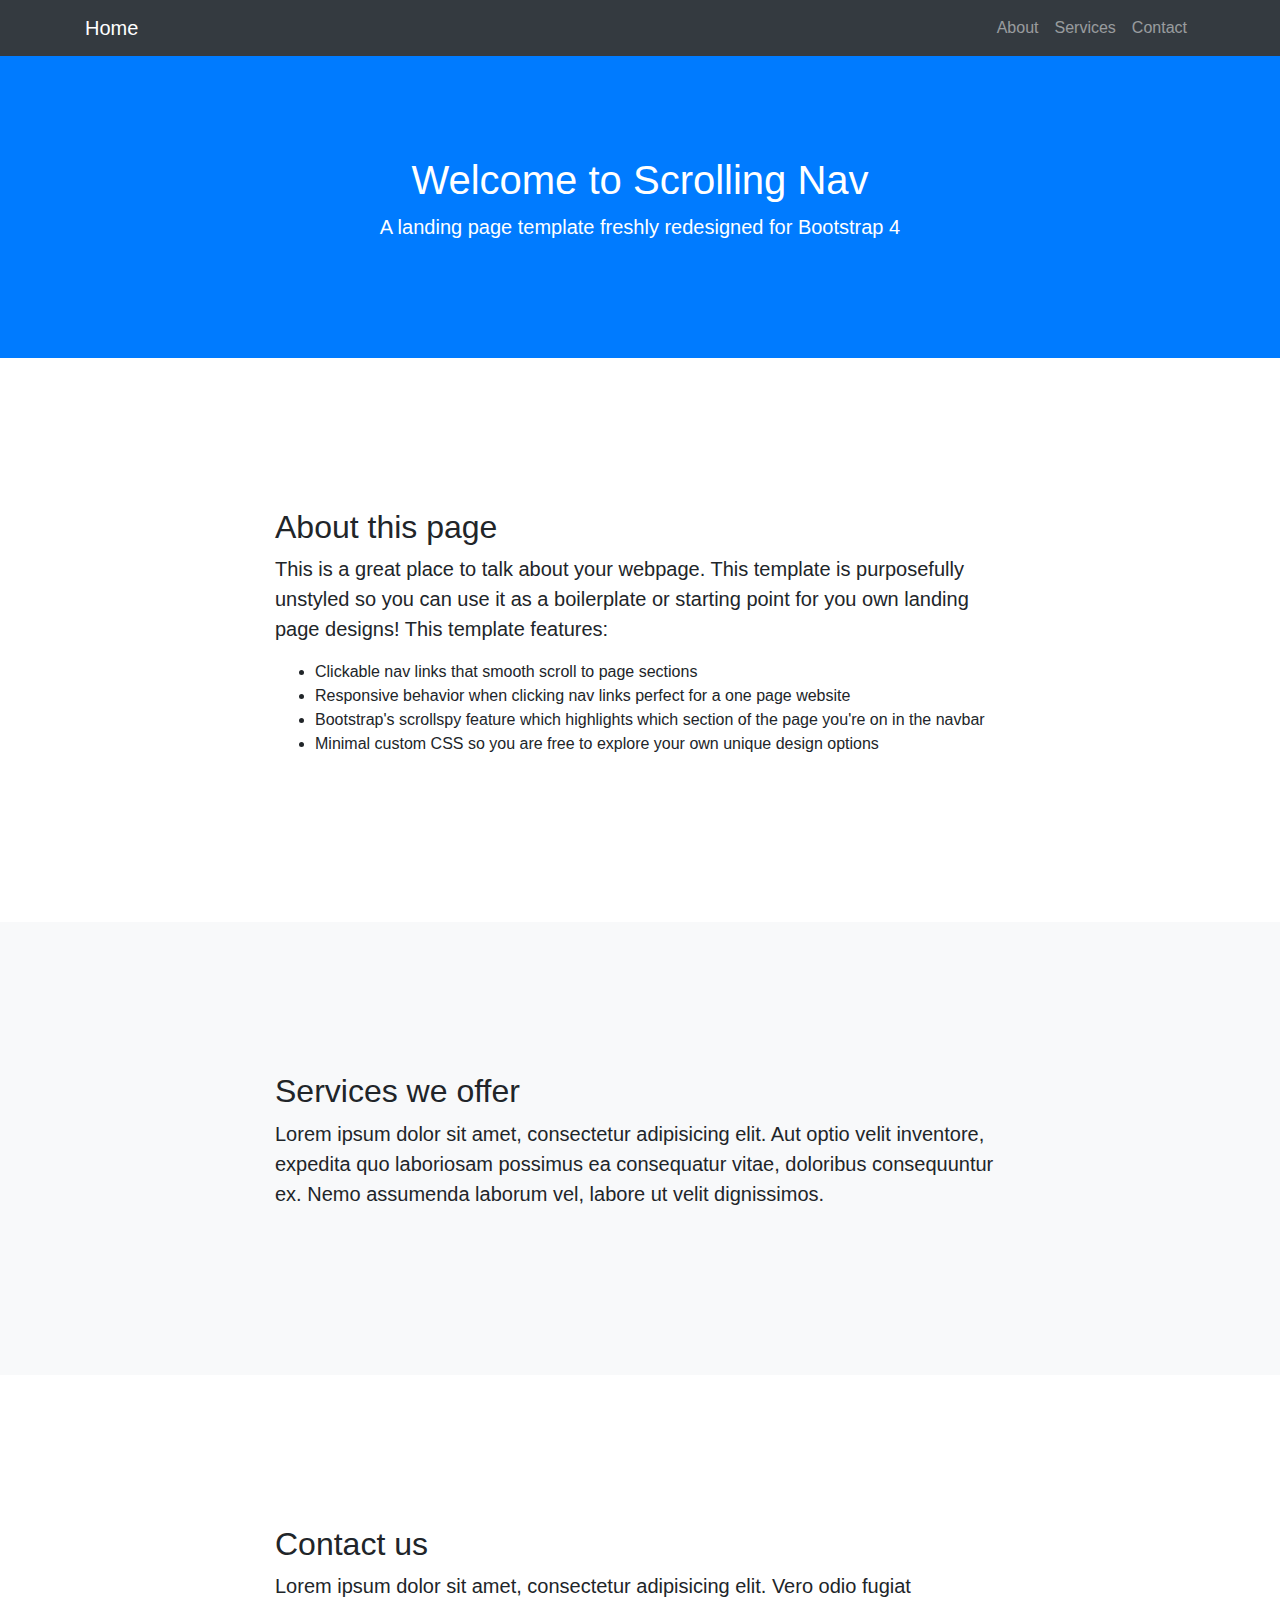
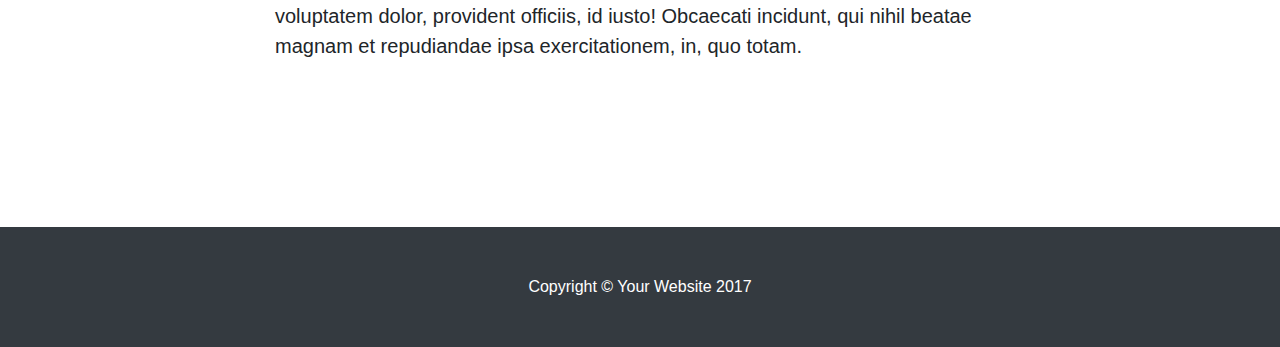
==== index.html @ d2bcd286 "Uploading all resources" ====
<!DOCTYPE html>
<html lang="en">

  <head>

    <meta charset="utf-8">
    <meta name="viewport" content="width=device-width, initial-scale=1, shrink-to-fit=no">
    <meta name="description" content="">
    <meta name="author" content="">

    <title>Scrolling Nav - Start Bootstrap Template</title>

    <!-- Bootstrap core CSS -->
    <link href="vendor/bootstrap/css/bootstrap.min.css" rel="stylesheet">

    <!-- Custom styles for this template -->
    <link href="css/scrolling-nav.css" rel="stylesheet">

  </head>

  <body id="page-top">

    <!-- Navigation -->
    <nav class="navbar navbar-expand-lg navbar-dark bg-dark fixed-top" id="mainNav">
      <div class="container">
        <a class="navbar-brand js-scroll-trigger" href="#page-top">Home</a>
        <button class="navbar-toggler" type="button" data-toggle="collapse" data-target="#navbarResponsive" aria-controls="navbarResponsive" aria-expanded="false" aria-label="Toggle navigation">
          <span class="navbar-toggler-icon"></span>
        </button>
        <div class="collapse navbar-collapse" id="navbarResponsive">
          <ul class="navbar-nav ml-auto">
            <li class="nav-item">
              <a class="nav-link js-scroll-trigger" href="#about">About</a>
            </li>
            <li class="nav-item">
              <a class="nav-link js-scroll-trigger" href="#services">Services</a>
            </li>
            <li class="nav-item">
              <a class="nav-link js-scroll-trigger" href="#contact">Contact</a>
            </li>
          </ul>
        </div>
      </div>
    </nav>

    <header class="bg-primary text-white">
      <div class="container text-center">
        <h1>Welcome to Scrolling Nav</h1>
        <p class="lead">A landing page template freshly redesigned for Bootstrap 4</p>
      </div>
    </header>

    <section id="about">
      <div class="container">
        <div class="row">
          <div class="col-lg-8 mx-auto">
            <h2>About this page</h2>
            <p class="lead">This is a great place to talk about your webpage. This template is purposefully unstyled so you can use it as a boilerplate or starting point for you own landing page designs! This template features:</p>
            <ul>
              <li>Clickable nav links that smooth scroll to page sections</li>
              <li>Responsive behavior when clicking nav links perfect for a one page website</li>
              <li>Bootstrap's scrollspy feature which highlights which section of the page you're on in the navbar</li>
              <li>Minimal custom CSS so you are free to explore your own unique design options</li>
            </ul>
          </div>
        </div>
      </div>
    </section>

    <section id="services" class="bg-light">
      <div class="container">
        <div class="row">
          <div class="col-lg-8 mx-auto">
            <h2>Services we offer</h2>
            <p class="lead">Lorem ipsum dolor sit amet, consectetur adipisicing elit. Aut optio velit inventore, expedita quo laboriosam possimus ea consequatur vitae, doloribus consequuntur ex. Nemo assumenda laborum vel, labore ut velit dignissimos.</p>
          </div>
        </div>
      </div>
    </section>

    <section id="contact">
      <div class="container">
        <div class="row">
          <div class="col-lg-8 mx-auto">
            <h2>Contact us</h2>
            <p class="lead">Lorem ipsum dolor sit amet, consectetur adipisicing elit. Vero odio fugiat voluptatem dolor, provident officiis, id iusto! Obcaecati incidunt, qui nihil beatae magnam et repudiandae ipsa exercitationem, in, quo totam.</p>
          </div>
        </div>
      </div>
    </section>

    <!-- Footer -->
    <footer class="py-5 bg-dark">
      <div class="container">
        <p class="m-0 text-center text-white">Copyright &copy; Your Website 2017</p>
      </div>
      <!-- /.container -->
    </footer>

    <!-- Bootstrap core JavaScript -->
    <script src="vendor/jquery/jquery.min.js"></script>
    <script src="vendor/bootstrap/js/bootstrap.bundle.min.js"></script>

    <!-- Plugin JavaScript -->
    <script src="vendor/jquery-easing/jquery.easing.min.js"></script>

    <!-- Custom JavaScript for this theme -->
    <script src="js/scrolling-nav.js"></script>

  </body>

</html>
---- css/scrolling-nav.css ----
/*!
 * Start Bootstrap - Scrolling Nav (https://startbootstrap.com/template-overviews/scrolling-nav)
 * Copyright 2013-2017 Start Bootstrap
 * Licensed under MIT (https://github.com/BlackrockDigital/startbootstrap-scrolling-nav/blob/master/LICENSE)
 */

header {
  padding: 154px 0 100px;
}

@media (min-width: 992px) {
  header {
    padding: 156px 0 100px;
  }
}

section {
  padding: 150px 0;
}
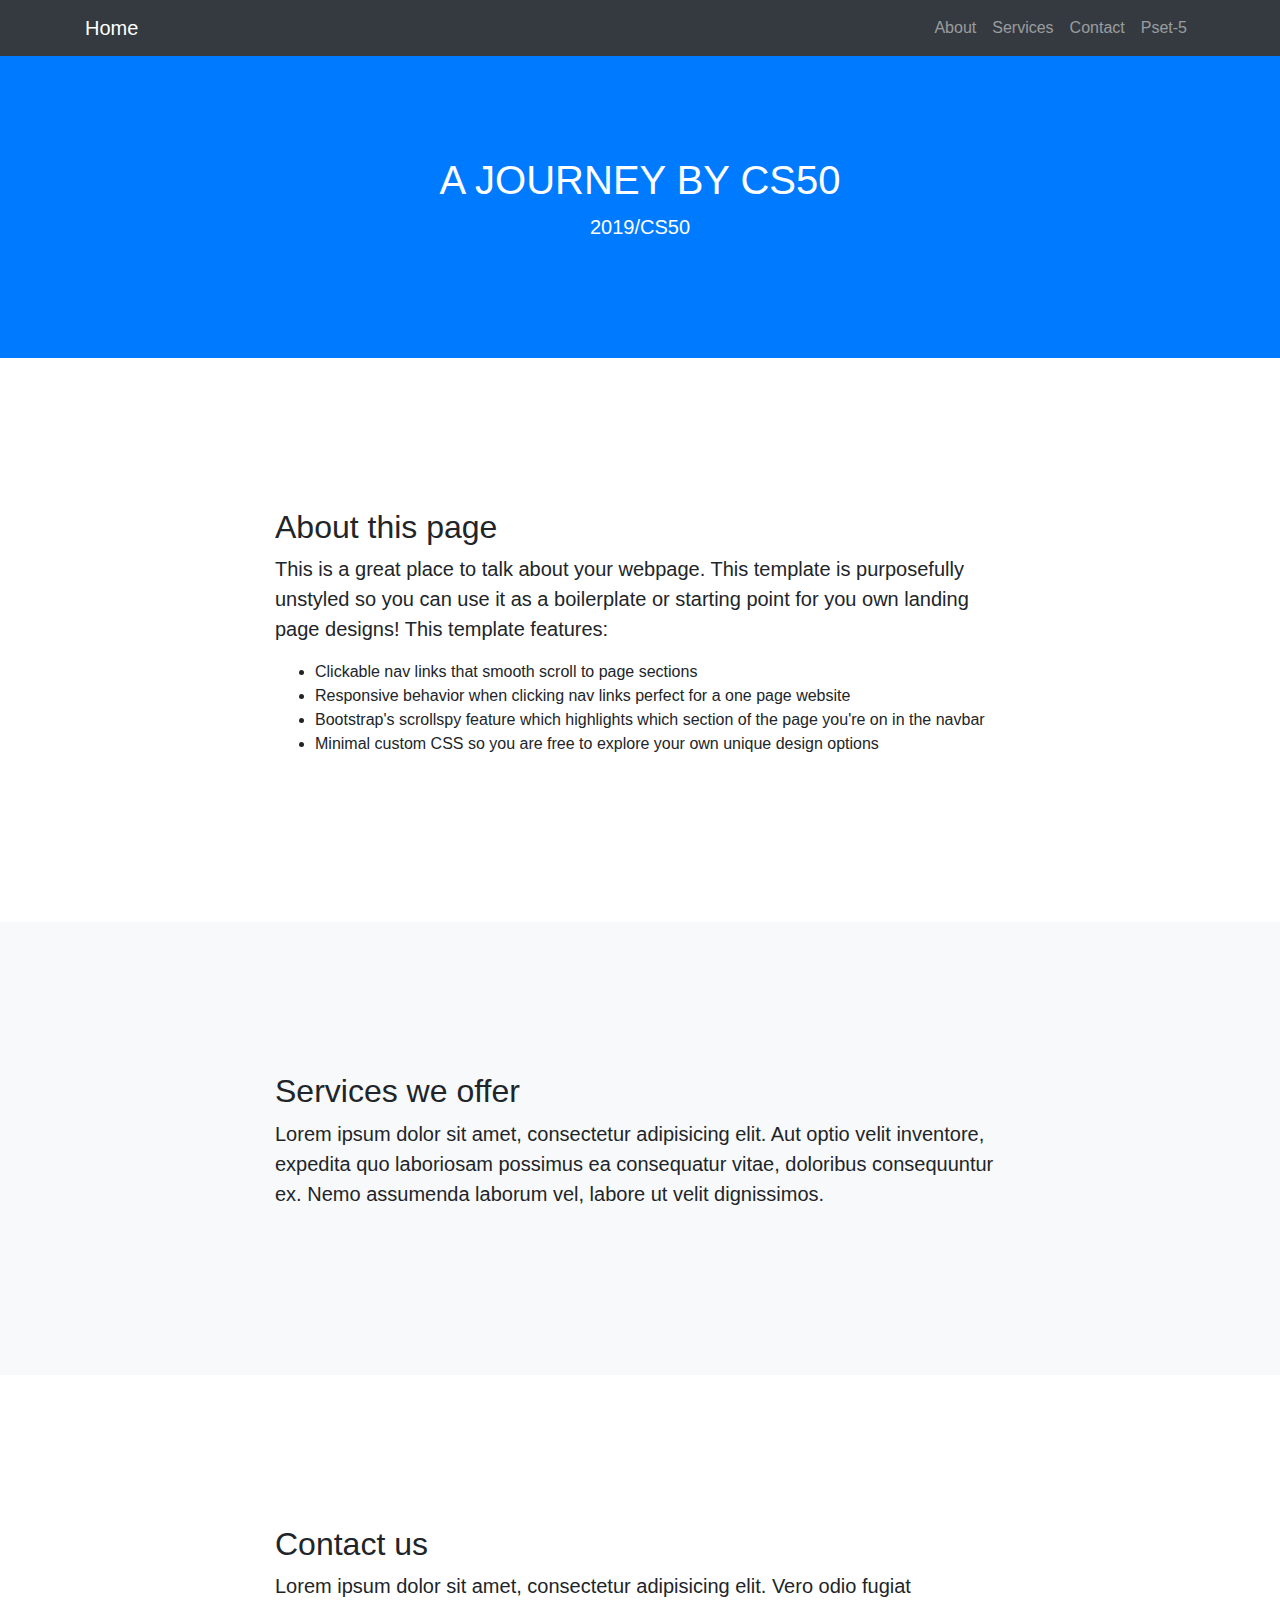
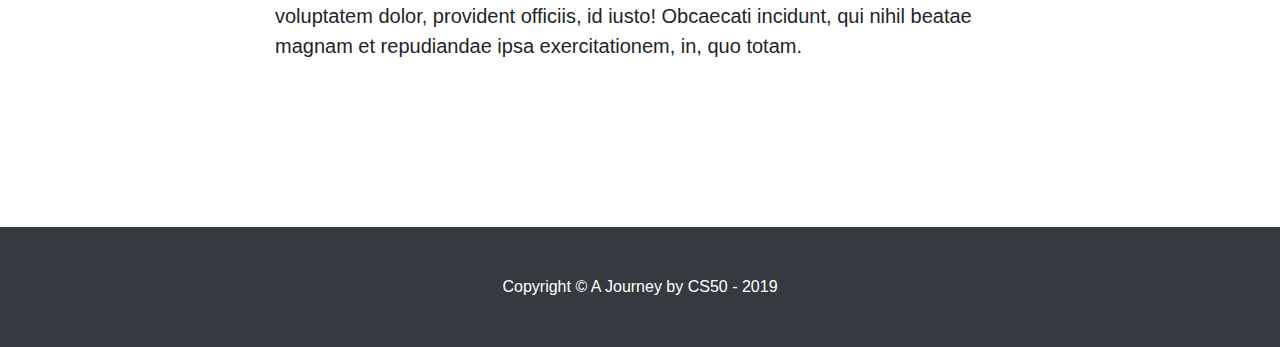
==== commit 642522d1: "Show complete story of pset 5" ====
--- a/index.html
+++ b/index.html
@@ -8,7 +8,7 @@
     <meta name="description" content="">
     <meta name="author" content="">
 
-    <title>Scrolling Nav - Start Bootstrap Template</title>
+    <title>CS50</title>
 
     <!-- Bootstrap core CSS -->
     <link href="vendor/bootstrap/css/bootstrap.min.css" rel="stylesheet">
@@ -38,6 +38,9 @@
             <li class="nav-item">
               <a class="nav-link js-scroll-trigger" href="#contact">Contact</a>
             </li>
+            <li class="nav-item">
+              <a class="nav-link js-scroll-trigger" href="pset5.html">Pset-5</a>
+            </li>
           </ul>
         </div>
       </div>
@@ -45,8 +48,8 @@
 
     <header class="bg-primary text-white">
       <div class="container text-center">
-        <h1>Welcome to Scrolling Nav</h1>
-        <p class="lead">A landing page template freshly redesigned for Bootstrap 4</p>
+        <h1>A JOURNEY BY CS50</h1>
+        <p class="lead">2019/CS50</p>
       </div>
     </header>
 
@@ -92,7 +95,7 @@
     <!-- Footer -->
     <footer class="py-5 bg-dark">
       <div class="container">
-        <p class="m-0 text-center text-white">Copyright &copy; Your Website 2017</p>
+        <p class="m-0 text-center text-white">Copyright &copy; A Journey by CS50 - 2019</p>
       </div>
       <!-- /.container -->
     </footer>
